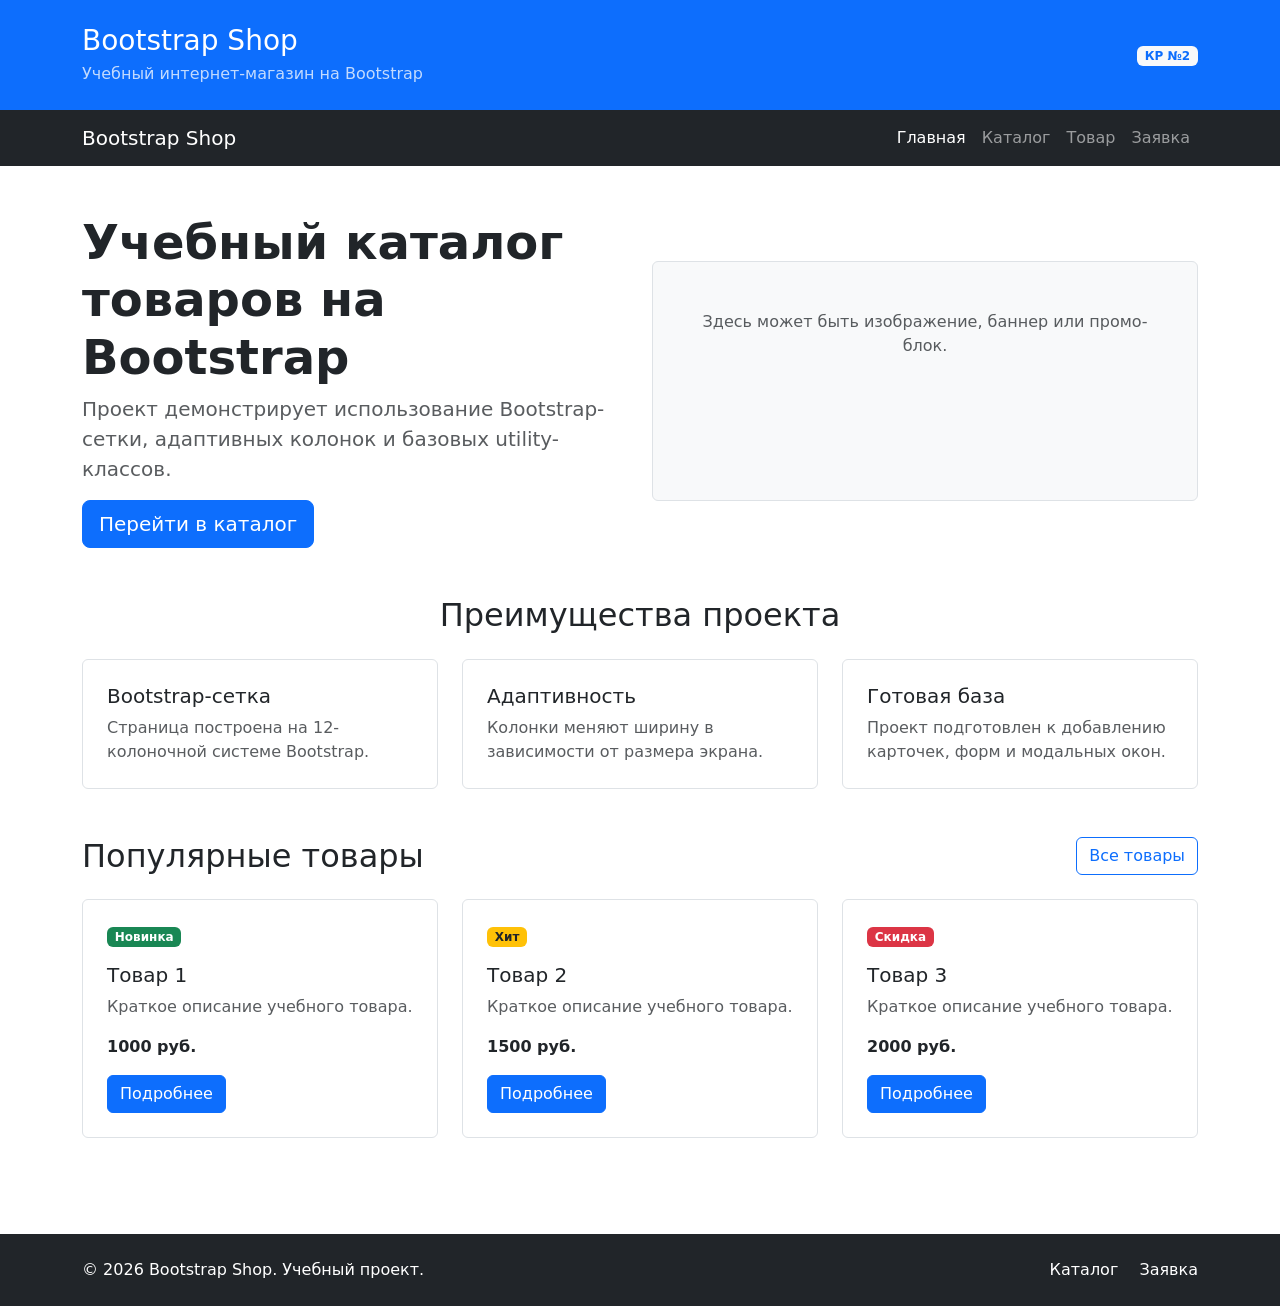
==== index.html @ 14c1a448 "feat: create Bootstrap grid homepage" ====
<!DOCTYPE html>
<html lang="ru">
<head>
  <meta charset="UTF-8">
  <meta name="viewport" content="width=device-width, initial-scale=1.0">
  <title>Главная – Bootstrap Shop</title>
  <link
    href="https://cdn.jsdelivr.net/npm/bootstrap@5.3.3/dist/css/bootstrap.min.css"
    rel="stylesheet"
  >
  <link rel="stylesheet" href="css/custom.css">
</head>
<body>
    <header class="bg-primary text-white py-4">
        <div class="container">
          <div class="row align-items-center">
            <div class="col-12 col-md-8">
              <h1 class="h3 mb-1">Bootstrap Shop</h1>
              <p class="mb-0 opacity-75">
                Учебный интернет-магазин на Bootstrap
              </p>
            </div>
            <div class="col-12 col-md-4 text-md-end mt-3 mt-md-0">
              <span class="badge bg-light text-primary">КР №2</span>
            </div>
          </div>
        </div>
    </header>

    <nav class="navbar navbar-expand-lg navbar-dark bg-dark">
        <div class="container">
          <a class="navbar-brand" href="index.html">Bootstrap Shop</a>
      
          <button
            class="navbar-toggler"
            type="button"
            data-bs-toggle="collapse"
            data-bs-target="#mainNavbar"
            aria-controls="mainNavbar"
            aria-expanded="false"
            aria-label="Переключить навигацию"
          >
            <span class="navbar-toggler-icon"></span>
          </button>
      
          <div class="collapse navbar-collapse" id="mainNavbar">
            <ul class="navbar-nav ms-auto">
              <li class="nav-item">
                <a class="nav-link active" aria-current="page" href="index.html">Главная</a>
              </li>
              <li class="nav-item">
                <a class="nav-link" href="catalog.html">Каталог</a>
              </li>
              <li class="nav-item">
                <a class="nav-link" href="product.html">Товар</a>
              </li>
              <li class="nav-item">
                <a class="nav-link" href="order.html">Заявка</a>
              </li>
            </ul>
          </div>
        </div>
      </nav>

      <main>
        <section class="container my-5">
          <div class="row align-items-center g-4">
            <div class="col-12 col-lg-6">
              <h2 class="display-5 fw-bold">
                Учебный каталог товаров на Bootstrap
              </h2>
              <p class="lead text-muted">
                Проект демонстрирует использование Bootstrap-сетки, адаптивных колонок
                и базовых utility-классов.
              </p>
              <a class="btn btn-primary btn-lg" href="catalog.html">
                Перейти в каталог
              </a>
            </div>
            <div class="col-12 col-lg-6">
              <div class="placeholder-box p-5 bg-light border rounded text-center">
                <p class="mb-0 text-muted">
                  Здесь может быть изображение, баннер или промо-блок.
                </p>
              </div>
            </div>
          </div>
        </section>

        <section class="container my-5">
            <h2 class="text-center mb-4">Преимущества проекта</h2>
            <div class="row g-4">
              <div class="col-12 col-md-4">
                <div class="p-4 border rounded h-100 bg-white">
                  <h3 class="h5">Bootstrap-сетка</h3>
                  <p class="mb-0 text-muted">
                    Страница построена на 12-колоночной системе Bootstrap.
                  </p>
                </div>
              </div>
          
              <div class="col-12 col-md-4">
                <div class="p-4 border rounded h-100 bg-white">
                  <h3 class="h5">Адаптивность</h3>
                  <p class="mb-0 text-muted">
                    Колонки меняют ширину в зависимости от размера экрана.
                  </p>
                </div>
              </div>
          
              <div class="col-12 col-md-4">
                <div class="p-4 border rounded h-100 bg-white">
                  <h3 class="h5">Готовая база</h3>
                  <p class="mb-0 text-muted">
                    Проект подготовлен к добавлению карточек, форм и модальных окон.
                  </p>
                </div>
              </div>
            </div>
          </section>

          <section class="container my-5">
            <div class="d-flex justify-content-between align-items-center mb-4">
              <h2 class="mb-0">Популярные товары</h2>
              <a class="btn btn-outline-primary" href="catalog.html">Все товары</a>
            </div>
          
            <div class="row g-4">
              <div class="col-12 col-md-6 col-lg-4">
                <div class="border rounded h-100 p-4">
                  <span class="badge bg-success mb-3">Новинка</span>
                  <h3 class="h5">Товар 1</h3>
                  <p class="text-muted">Краткое описание учебного товара.</p>
                  <p class="fw-bold mb-3">1000 руб.</p>
                  <a class="btn btn-primary" href="product.html">Подробнее</a>
                </div>
              </div>
          
              <div class="col-12 col-md-6 col-lg-4">
                <div class="border rounded h-100 p-4">
                  <span class="badge bg-warning text-dark mb-3">Хит</span>
                  <h3 class="h5">Товар 2</h3>
                  <p class="text-muted">Краткое описание учебного товара.</p>
                  <p class="fw-bold mb-3">1500 руб.</p>
                  <a class="btn btn-primary" href="product.html">Подробнее</a>
                </div>
              </div>
          
              <div class="col-12 col-md-6 col-lg-4">
                <div class="border rounded h-100 p-4">
                  <span class="badge bg-danger mb-3">Скидка</span>
                  <h3 class="h5">Товар 3</h3>
                  <p class="text-muted">Краткое описание учебного товара.</p>
                  <p class="fw-bold mb-3">2000 руб.</p>
                  <a class="btn btn-primary" href="product.html">Подробнее</a>
                </div>
              </div>
            </div>
          </section>
      </main>

      <footer class="bg-dark text-white py-4 mt-5">
        <div class="container">
          <div class="row align-items-center g-3">
            <div class="col-12 col-md-6">
              <p class="mb-0">&copy; 2026 Bootstrap Shop. Учебный проект.</p>
            </div>
            <div class="col-12 col-md-6 text-md-end">
              <a class="text-white text-decoration-none me-3" href="catalog.html">Каталог</a>
              <a class="text-white text-decoration-none" href="order.html">Заявка</a>
            </div>
          </div>
        </div>
      </footer>



  <script
    src="https://cdn.jsdelivr.net/npm/bootstrap@5.3.3/dist/js/bootstrap.bundle.min.js"
  ></script>
  
</body>
</html>
---- css/custom.css ----
body {
    min-height: 100vh;
    display: flex;
    flex-direction: column;
  }
  
  main {
    flex: 1;
  }
  
  .placeholder-box {
    min-height: 240px;
  }
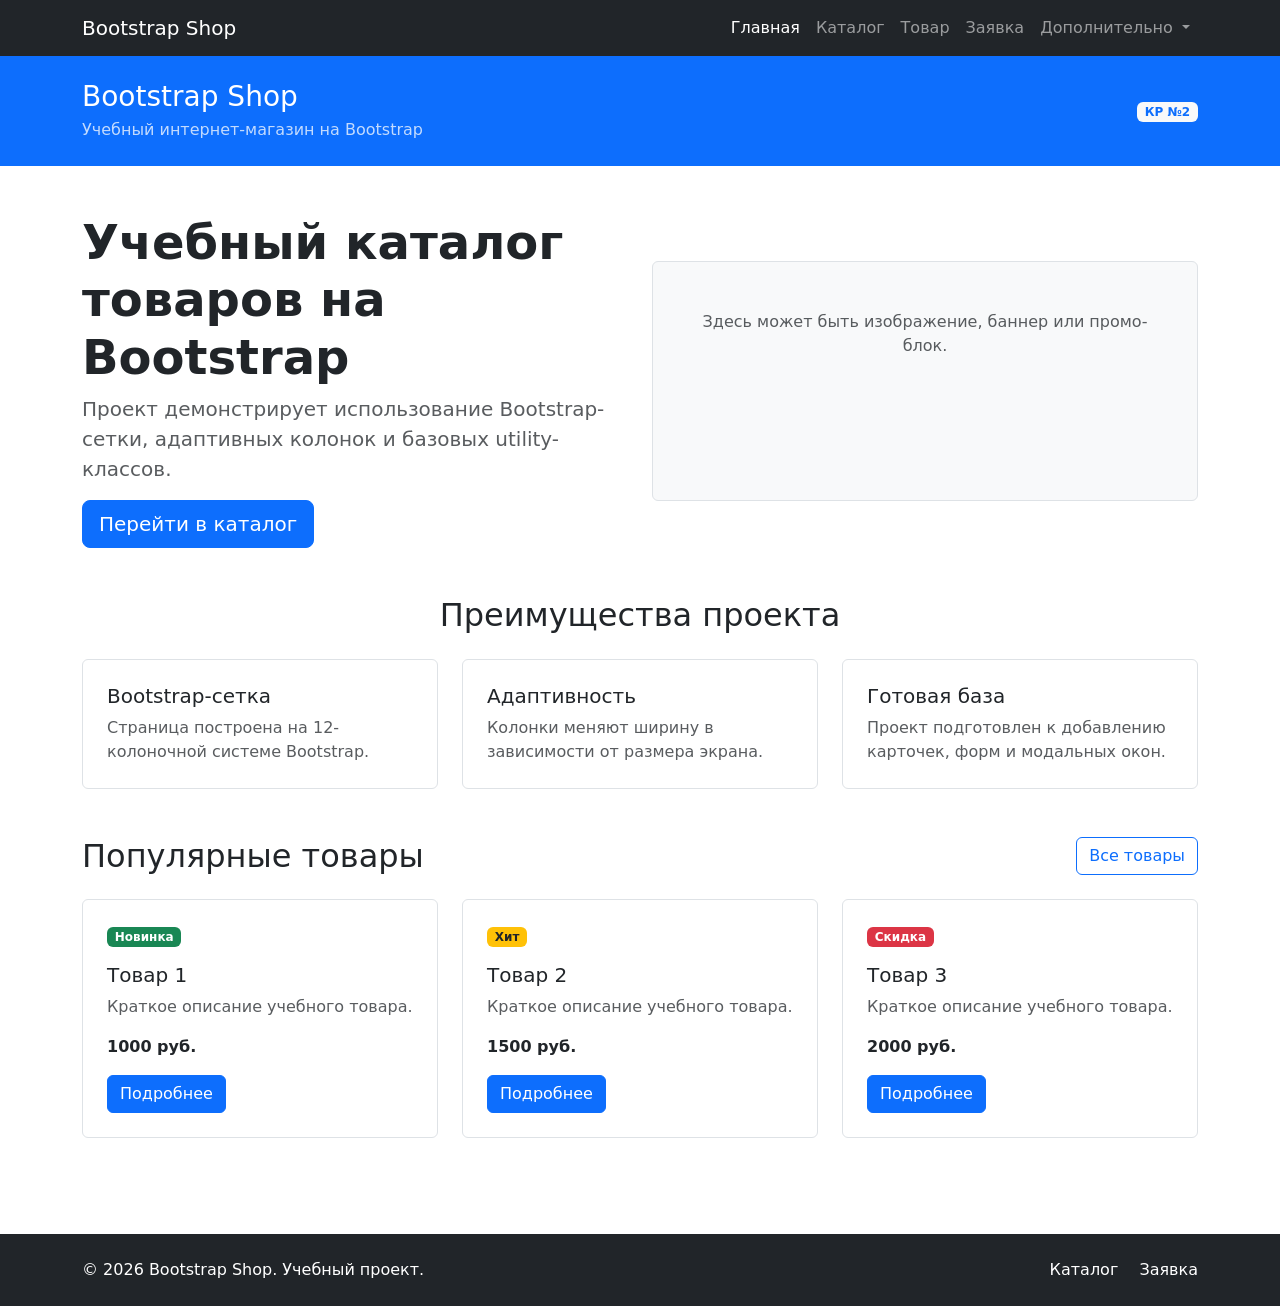
==== commit 09f468f9: "feat: add Bootstrap components pages" ====
--- a/index.html
+++ b/index.html
@@ -11,22 +11,6 @@
   <link rel="stylesheet" href="css/custom.css">
 </head>
 <body>
-    <header class="bg-primary text-white py-4">
-        <div class="container">
-          <div class="row align-items-center">
-            <div class="col-12 col-md-8">
-              <h1 class="h3 mb-1">Bootstrap Shop</h1>
-              <p class="mb-0 opacity-75">
-                Учебный интернет-магазин на Bootstrap
-              </p>
-            </div>
-            <div class="col-12 col-md-4 text-md-end mt-3 mt-md-0">
-              <span class="badge bg-light text-primary">КР №2</span>
-            </div>
-          </div>
-        </div>
-    </header>
-
     <nav class="navbar navbar-expand-lg navbar-dark bg-dark">
         <div class="container">
           <a class="navbar-brand" href="index.html">Bootstrap Shop</a>
@@ -46,7 +30,7 @@
           <div class="collapse navbar-collapse" id="mainNavbar">
             <ul class="navbar-nav ms-auto">
               <li class="nav-item">
-                <a class="nav-link active" aria-current="page" href="index.html">Главная</a>
+                <a class="nav-link active" href="index.html">Главная</a>
               </li>
               <li class="nav-item">
                 <a class="nav-link" href="catalog.html">Каталог</a>
@@ -57,10 +41,42 @@
               <li class="nav-item">
                 <a class="nav-link" href="order.html">Заявка</a>
               </li>
+              <li class="nav-item dropdown">
+                <a
+                  class="nav-link dropdown-toggle"
+                  href="#"
+                  role="button"
+                  data-bs-toggle="dropdown"
+                  aria-expanded="false"
+                >
+                  Дополнительно
+                </a>
+                <ul class="dropdown-menu">
+                  <li><a class="dropdown-item" href="catalog.html">Все товары</a></li>
+                  <li><a class="dropdown-item" href="order.html">Оформить заявку</a></li>
+                  <li><a class="dropdown-item" href="index.html#popular">Популярное</a></li>
+                </ul>
+              </li>
             </ul>
           </div>
         </div>
-      </nav>
+    </nav>
+
+    <header class="bg-primary text-white py-4">
+        <div class="container">
+          <div class="row align-items-center">
+            <div class="col-12 col-md-8">
+              <h1 class="h3 mb-1">Bootstrap Shop</h1>
+              <p class="mb-0 opacity-75">
+                Учебный интернет-магазин на Bootstrap
+              </p>
+            </div>
+            <div class="col-12 col-md-4 text-md-end mt-3 mt-md-0">
+              <span class="badge bg-light text-primary">КР №2</span>
+            </div>
+          </div>
+        </div>
+    </header>
 
       <main>
         <section class="container my-5">
--- a/css/custom.css
+++ b/css/custom.css
@@ -10,4 +10,13 @@
   
   .placeholder-box {
     min-height: 240px;
+  }
+
+  .placeholder-image {
+    min-height: 320px;
+  }
+  
+  .card-img-top {
+    height: 180px;
+    object-fit: cover;
   }
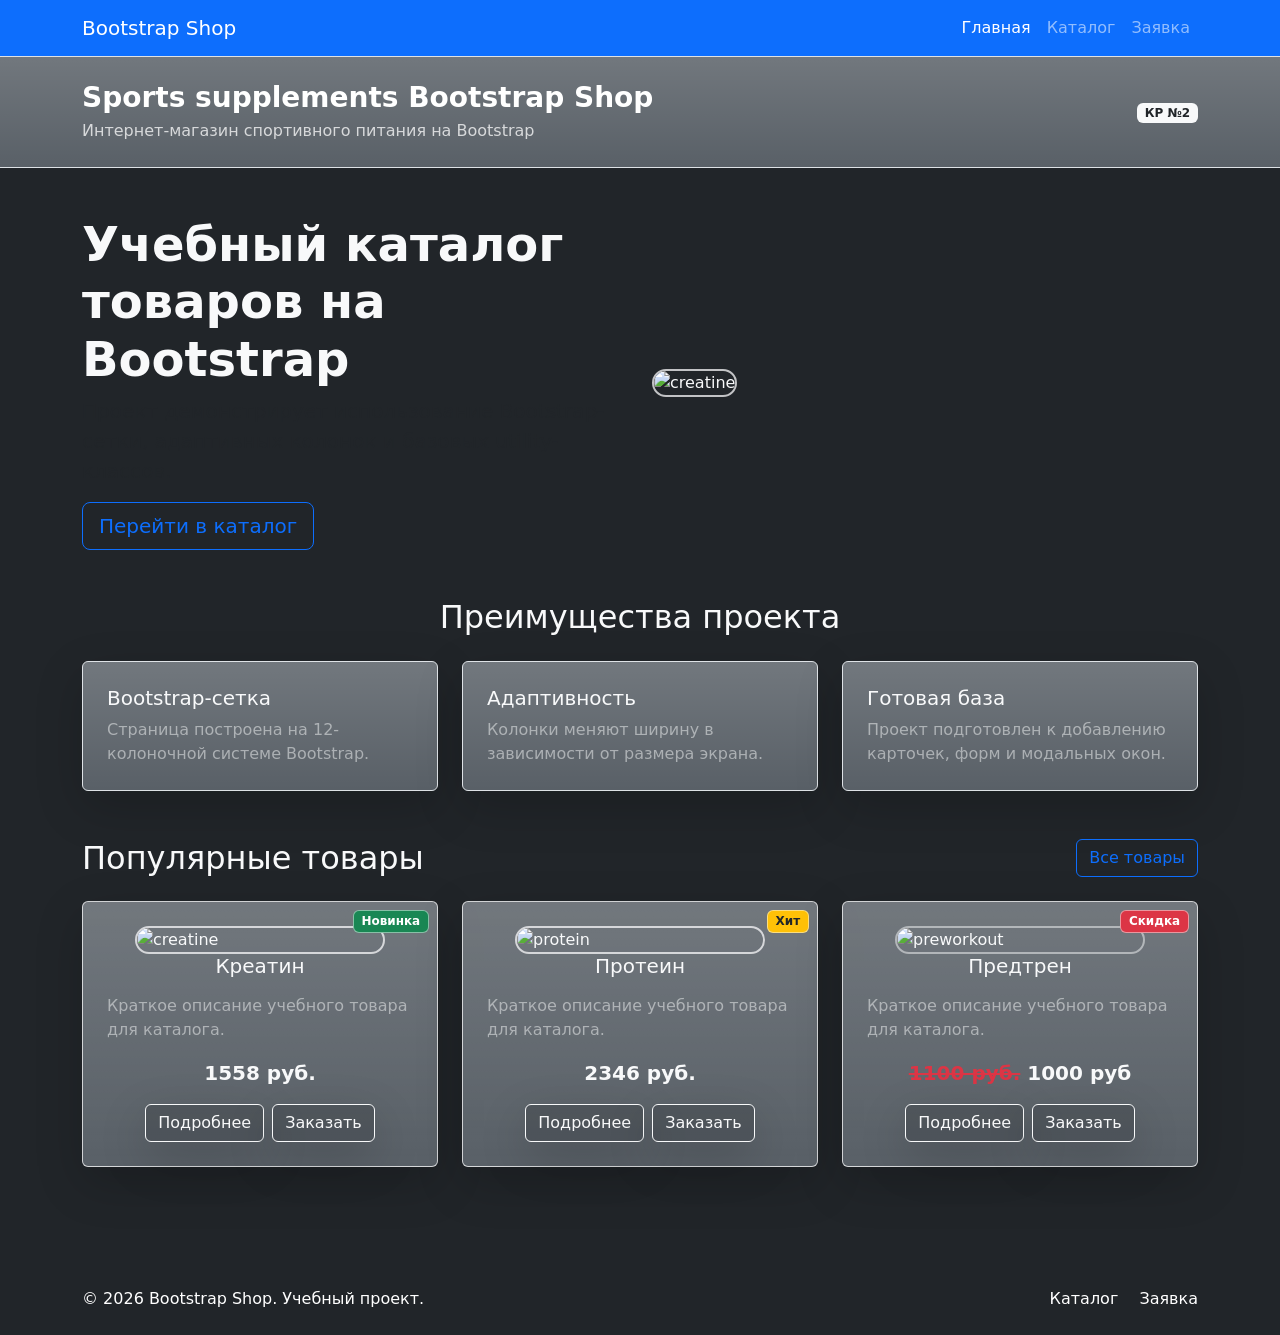
==== commit 69c8fc79: "fix: prepare Bootstrap project for submission" ====
--- a/index.html
+++ b/index.html
@@ -8,10 +8,11 @@
     href="https://cdn.jsdelivr.net/npm/bootstrap@5.3.3/dist/css/bootstrap.min.css"
     rel="stylesheet"
   >
+  <link rel="stylesheet" href="vendor/bootstrap/css/bootstrap.min.css">
   <link rel="stylesheet" href="css/custom.css">
 </head>
-<body>
-    <nav class="navbar navbar-expand-lg navbar-dark bg-dark">
+<body class="bg-dark">
+    <nav class="navbar navbar-expand-lg navbar-dark bg-primary">
         <div class="container">
           <a class="navbar-brand" href="index.html">Bootstrap Shop</a>
       
@@ -36,164 +37,198 @@
                 <a class="nav-link" href="catalog.html">Каталог</a>
               </li>
               <li class="nav-item">
-                <a class="nav-link" href="product.html">Товар</a>
-              </li>
-              <li class="nav-item">
                 <a class="nav-link" href="order.html">Заявка</a>
               </li>
-              <li class="nav-item dropdown">
-                <a
-                  class="nav-link dropdown-toggle"
-                  href="#"
-                  role="button"
-                  data-bs-toggle="dropdown"
-                  aria-expanded="false"
-                >
-                  Дополнительно
-                </a>
-                <ul class="dropdown-menu">
-                  <li><a class="dropdown-item" href="catalog.html">Все товары</a></li>
-                  <li><a class="dropdown-item" href="order.html">Оформить заявку</a></li>
-                  <li><a class="dropdown-item" href="index.html#popular">Популярное</a></li>
-                </ul>
-              </li>
             </ul>
           </div>
         </div>
     </nav>
 
-    <header class="bg-primary text-white py-4">
+    <header class="bg-secondary bg-gradient bg-opacity-75 border-top border-bottom text-white py-4">
         <div class="container">
           <div class="row align-items-center">
             <div class="col-12 col-md-8">
-              <h1 class="h3 mb-1">Bootstrap Shop</h1>
-              <p class="mb-0 opacity-75">
-                Учебный интернет-магазин на Bootstrap
+              <h1 class="h3 mb-1 fw-bold">Sports supplements Bootstrap Shop</h1>
+              <p class="mb-0 opacity-75 fw-light">
+                Интернет-магазин спортивного питания на Bootstrap
               </p>
             </div>
             <div class="col-12 col-md-4 text-md-end mt-3 mt-md-0">
-              <span class="badge bg-light text-primary">КР №2</span>
+              <span class="badge bg-light text-dark">КР №2</span>
             </div>
           </div>
         </div>
     </header>
 
-      <main>
+    <main class="bg-dark text-light">
+      <section class="container my-5">
+        <div class="row align-items-center g-4">
+          <div class="col-12 col-lg-6">
+            <h2 class="display-5 fw-bold">
+              Учебный каталог товаров на Bootstrap
+            </h2>
+            <p class="lead text-muted">
+              Проект демонстрирует использование Bootstrap-сетки, адаптивных колонок
+              и базовых utility-классов.
+            </p>
+            <a class="btn btn-primary btn-lg bg-dark text-primary" href="catalog.html">
+              Перейти в каталог
+            </a>
+          </div>
+          <div class="col-12 col-lg-6">
+            <img src="https://encrypted-tbn0.gstatic.com/images?q=tbn:ANd9GcTVjivyDtMMK1PiSrPCGEmZMm0S53EiQFS5tnsyKba7Zw&s=10" class="rounded rounded-4 border border-2 border-light border-opacity-75" width="550" alt="creatine">
+          </div>
+        </div>
+      </section>
+
+      <section class="container my-5">
+          <h2 class="text-center mb-4">Преимущества проекта</h2>
+          <div class="row g-4">
+            <div class="col-12 col-md-4">
+              <div class="p-4 border rounded h-100 bg-secondary bg-gradient bg-opacity-75 shadow-lg">
+                <h3 class="h5">Bootstrap-сетка</h3>
+                <p class="mb-0 text-light text-opacity-50">
+                  Страница построена на 12-колоночной системе Bootstrap.
+                </p>
+              </div>
+            </div>
+        
+            <div class="col-12 col-md-4">
+              <div class="p-4 border rounded h-100 bg-secondary bg-gradient bg-opacity-75 shadow-lg">
+                <h3 class="h5">Адаптивность</h3>
+                <p class="mb-0 text-light text-opacity-50">
+                  Колонки меняют ширину в зависимости от размера экрана.
+                </p>
+              </div>
+            </div>
+        
+            <div class="col-12 col-md-4">
+              <div class="p-4 border rounded h-100 bg-secondary bg-gradient bg-opacity-75 shadow-lg">
+                <h3 class="h5">Готовая база</h3>
+                <p class="mb-0 text-light text-opacity-50">
+                  Проект подготовлен к добавлению карточек, форм и модальных окон.
+                </p>
+              </div>
+            </div>
+          </div>
+        </section>
+
         <section class="container my-5">
-          <div class="row align-items-center g-4">
-            <div class="col-12 col-lg-6">
-              <h2 class="display-5 fw-bold">
-                Учебный каталог товаров на Bootstrap
-              </h2>
-              <p class="lead text-muted">
-                Проект демонстрирует использование Bootstrap-сетки, адаптивных колонок
-                и базовых utility-классов.
-              </p>
-              <a class="btn btn-primary btn-lg" href="catalog.html">
-                Перейти в каталог
-              </a>
-            </div>
-            <div class="col-12 col-lg-6">
-              <div class="placeholder-box p-5 bg-light border rounded text-center">
-                <p class="mb-0 text-muted">
-                  Здесь может быть изображение, баннер или промо-блок.
-                </p>
+          <div class="d-flex justify-content-between align-items-center mb-4">
+            <h2 class="mb-0">Популярные товары</h2>
+            <a class="btn btn-outline-primary" href="catalog.html">Все товары</a>
+          </div>
+        
+          <div class="row g-4">
+            <div class="col-12 col-md-6 col-lg-4">
+              <div class="d-flex flex-column align-items-center position-relative rounded h-100 p-4 border border-light border-opacity-75 bg-secondary bg-gradient bg-opacity-75 shadow-lg">
+                <span class="position-absolute top-0 end-0 m-2 badge bg-success border border-light border-opacity-50">Новинка</span>
+                <div class="d-flex flex-column align-items-center mb-3">
+                  <img src="https://encrypted-tbn0.gstatic.com/images?q=tbn:ANd9GcRM-W6kcu0aqYZyY11Mu9GOtZGE2VfBy01KSh2xIxj0XA&s=10" class="rounded rounded-4 border border-2 border-light border-opacity-75" width="250" alt="creatine">
+                  <h2 class="h5 text-light mb-0">Креатин</h2>
+                </div>
+                <p class="text-light text-opacity-50">
+                  Краткое описание учебного товара для каталога.
+                </p>
+                <p class="fw-bold fs-5 mb-3">1558 руб.</p>
+                <div class="d-flex gap-2">
+                  <a
+                    class="btn btn-primary btn-outline-primary border border-light bg-dark bg-opacity-25 text-light shadow-lg"
+                    href="product1.html"
+                  >
+                    Подробнее
+                  </a>
+                  <button
+                    class="btn btn-primary btn-outline-primary border border-light bg-dark bg-opacity-25 text-light shadow-lg"
+                    type="button"
+                    data-bs-toggle="modal"
+                    data-bs-target="#orderModal"
+                  >
+                    Заказать
+                  </button>
+                </div>
+              </div>
+            </div>
+    
+            <div class="col-12 col-md-6 col-lg-4">
+              <div class="d-flex flex-column align-items-center position-relative rounded h-100 p-4 border border-light border-opacity-75 bg-secondary bg-gradient bg-opacity-75 shadow-lg">
+                <span class="position-absolute top-0 end-0 m-2 badge text-dark bg-warning border border-light border-opacity-50">Хит</span>
+                <div class="d-flex flex-column align-items-center mb-3">
+                  <img src="https://encrypted-tbn0.gstatic.com/images?q=tbn:ANd9GcS0bT25X4BJMLiVtNCGqYb_oGvZ_YST0DWnXMYm0jM8Ig&s=10" class="rounded rounded-4 border border-2 border-light border-opacity-75" width="250" alt="protein">
+                  <h2 class="h5 text-light mb-0">Протеин</h2>
+                </div>
+                <p class="text-light text-opacity-50">
+                  Краткое описание учебного товара для каталога.
+                </p>
+                <p class="fw-bold fs-5 mb-3">2346 руб.</p>
+                <div class="d-flex gap-2">
+                  <a
+                    class="btn btn-primary btn-outline-primary border border-light bg-dark bg-opacity-25 text-light shadow-lg"
+                    href="product2.html"
+                  >
+                    Подробнее
+                  </a>
+                  <button
+                    class="btn btn-primary btn-outline-primary border border-light bg-dark bg-opacity-25 text-light shadow-lg"
+                    type="button"
+                    data-bs-toggle="modal"
+                    data-bs-target="#orderModal"
+                  >
+                    Заказать
+                  </button>
+                </div>
+              </div>
+            </div>
+    
+            <div class="col-12 col-md-6 col-lg-4">
+              <div class="d-flex flex-column align-items-center position-relative rounded h-100 p-4 border border-light border-opacity-75 bg-secondary bg-gradient bg-opacity-75 shadow-lg">
+                <span class="position-absolute top-0 end-0 m-2 badge bg-danger border border-light border-opacity-50">Скидка</span>
+                <div class="d-flex flex-column align-items-center mb-3">
+                  <img src="https://encrypted-tbn0.gstatic.com/images?q=tbn:ANd9GcTzM-zMiE2g56mRxTO870kq3n7PWcr8ioud39x-RsCA_Q&s=10" class="rounded rounded-4 border border-2 border-light border-opacity-50" width="250" alt="preworkout">
+                  <h2 class="h5 text-light mb-0">Предтрен</h2>
+                </div>
+                <p class="text-light text-opacity-50">
+                  Краткое описание учебного товара для каталога.
+                </p>
+                <p class="fw-bold fs-5 mb-3"><s class="text-danger">1100 руб.</s> 1000 руб</p>
+                <div class="d-flex gap-2">
+                  <a
+                    class="btn btn-primary btn-outline-primary border border-light bg-dark bg-opacity-25 text-light shadow-lg"
+                    href="product3.html"
+                  >
+                    Подробнее
+                  </a>
+                  <button
+                    class="btn btn-primary btn-outline-primary border border-light bg-dark bg-opacity-25 text-light shadow-lg"
+                    type="button"
+                    data-bs-toggle="modal"
+                    data-bs-target="#orderModal"
+                  >
+                    Заказать
+                  </button>
+                </div>
               </div>
             </div>
           </div>
         </section>
-
-        <section class="container my-5">
-            <h2 class="text-center mb-4">Преимущества проекта</h2>
-            <div class="row g-4">
-              <div class="col-12 col-md-4">
-                <div class="p-4 border rounded h-100 bg-white">
-                  <h3 class="h5">Bootstrap-сетка</h3>
-                  <p class="mb-0 text-muted">
-                    Страница построена на 12-колоночной системе Bootstrap.
-                  </p>
-                </div>
-              </div>
-          
-              <div class="col-12 col-md-4">
-                <div class="p-4 border rounded h-100 bg-white">
-                  <h3 class="h5">Адаптивность</h3>
-                  <p class="mb-0 text-muted">
-                    Колонки меняют ширину в зависимости от размера экрана.
-                  </p>
-                </div>
-              </div>
-          
-              <div class="col-12 col-md-4">
-                <div class="p-4 border rounded h-100 bg-white">
-                  <h3 class="h5">Готовая база</h3>
-                  <p class="mb-0 text-muted">
-                    Проект подготовлен к добавлению карточек, форм и модальных окон.
-                  </p>
-                </div>
-              </div>
-            </div>
-          </section>
-
-          <section class="container my-5">
-            <div class="d-flex justify-content-between align-items-center mb-4">
-              <h2 class="mb-0">Популярные товары</h2>
-              <a class="btn btn-outline-primary" href="catalog.html">Все товары</a>
-            </div>
-          
-            <div class="row g-4">
-              <div class="col-12 col-md-6 col-lg-4">
-                <div class="border rounded h-100 p-4">
-                  <span class="badge bg-success mb-3">Новинка</span>
-                  <h3 class="h5">Товар 1</h3>
-                  <p class="text-muted">Краткое описание учебного товара.</p>
-                  <p class="fw-bold mb-3">1000 руб.</p>
-                  <a class="btn btn-primary" href="product.html">Подробнее</a>
-                </div>
-              </div>
-          
-              <div class="col-12 col-md-6 col-lg-4">
-                <div class="border rounded h-100 p-4">
-                  <span class="badge bg-warning text-dark mb-3">Хит</span>
-                  <h3 class="h5">Товар 2</h3>
-                  <p class="text-muted">Краткое описание учебного товара.</p>
-                  <p class="fw-bold mb-3">1500 руб.</p>
-                  <a class="btn btn-primary" href="product.html">Подробнее</a>
-                </div>
-              </div>
-          
-              <div class="col-12 col-md-6 col-lg-4">
-                <div class="border rounded h-100 p-4">
-                  <span class="badge bg-danger mb-3">Скидка</span>
-                  <h3 class="h5">Товар 3</h3>
-                  <p class="text-muted">Краткое описание учебного товара.</p>
-                  <p class="fw-bold mb-3">2000 руб.</p>
-                  <a class="btn btn-primary" href="product.html">Подробнее</a>
-                </div>
-              </div>
-            </div>
-          </section>
-      </main>
-
-      <footer class="bg-dark text-white py-4 mt-5">
-        <div class="container">
-          <div class="row align-items-center g-3">
-            <div class="col-12 col-md-6">
-              <p class="mb-0">&copy; 2026 Bootstrap Shop. Учебный проект.</p>
-            </div>
-            <div class="col-12 col-md-6 text-md-end">
-              <a class="text-white text-decoration-none me-3" href="catalog.html">Каталог</a>
-              <a class="text-white text-decoration-none" href="order.html">Заявка</a>
-            </div>
-          </div>
-        </div>
-      </footer>
-
-
-
-  <script
-    src="https://cdn.jsdelivr.net/npm/bootstrap@5.3.3/dist/js/bootstrap.bundle.min.js"
-  ></script>
-  
+    </main>
+
+    <footer class="bg-dark text-white py-4 mt-5">
+      <div class="container">
+        <div class="row align-items-center g-3">
+          <div class="col-12 col-md-6">
+            <p class="mb-0">&copy; 2026 Bootstrap Shop. Учебный проект.</p>
+          </div>
+          <div class="col-12 col-md-6 text-md-end">
+            <a class="text-white text-decoration-none me-3" href="catalog.html">Каталог</a>
+            <a class="text-white text-decoration-none" href="order.html">Заявка</a>
+          </div>
+        </div>
+      </div>
+    </footer>
+
+
+
+    <script src="vendor/bootstrap/js/bootstrap.bundle.min.js"></script>
 </body>
 </html>
--- a/css/custom.css
+++ b/css/custom.css
@@ -19,4 +19,12 @@
   .card-img-top {
     height: 180px;
     object-fit: cover;
+  }
+
+  .breadcrumb {
+    --bs-breadcrumb-divider-color: #fff;
+  }
+
+  .bg-opacity-90 {
+    --bs-bg-opacity: 0.9;
   }
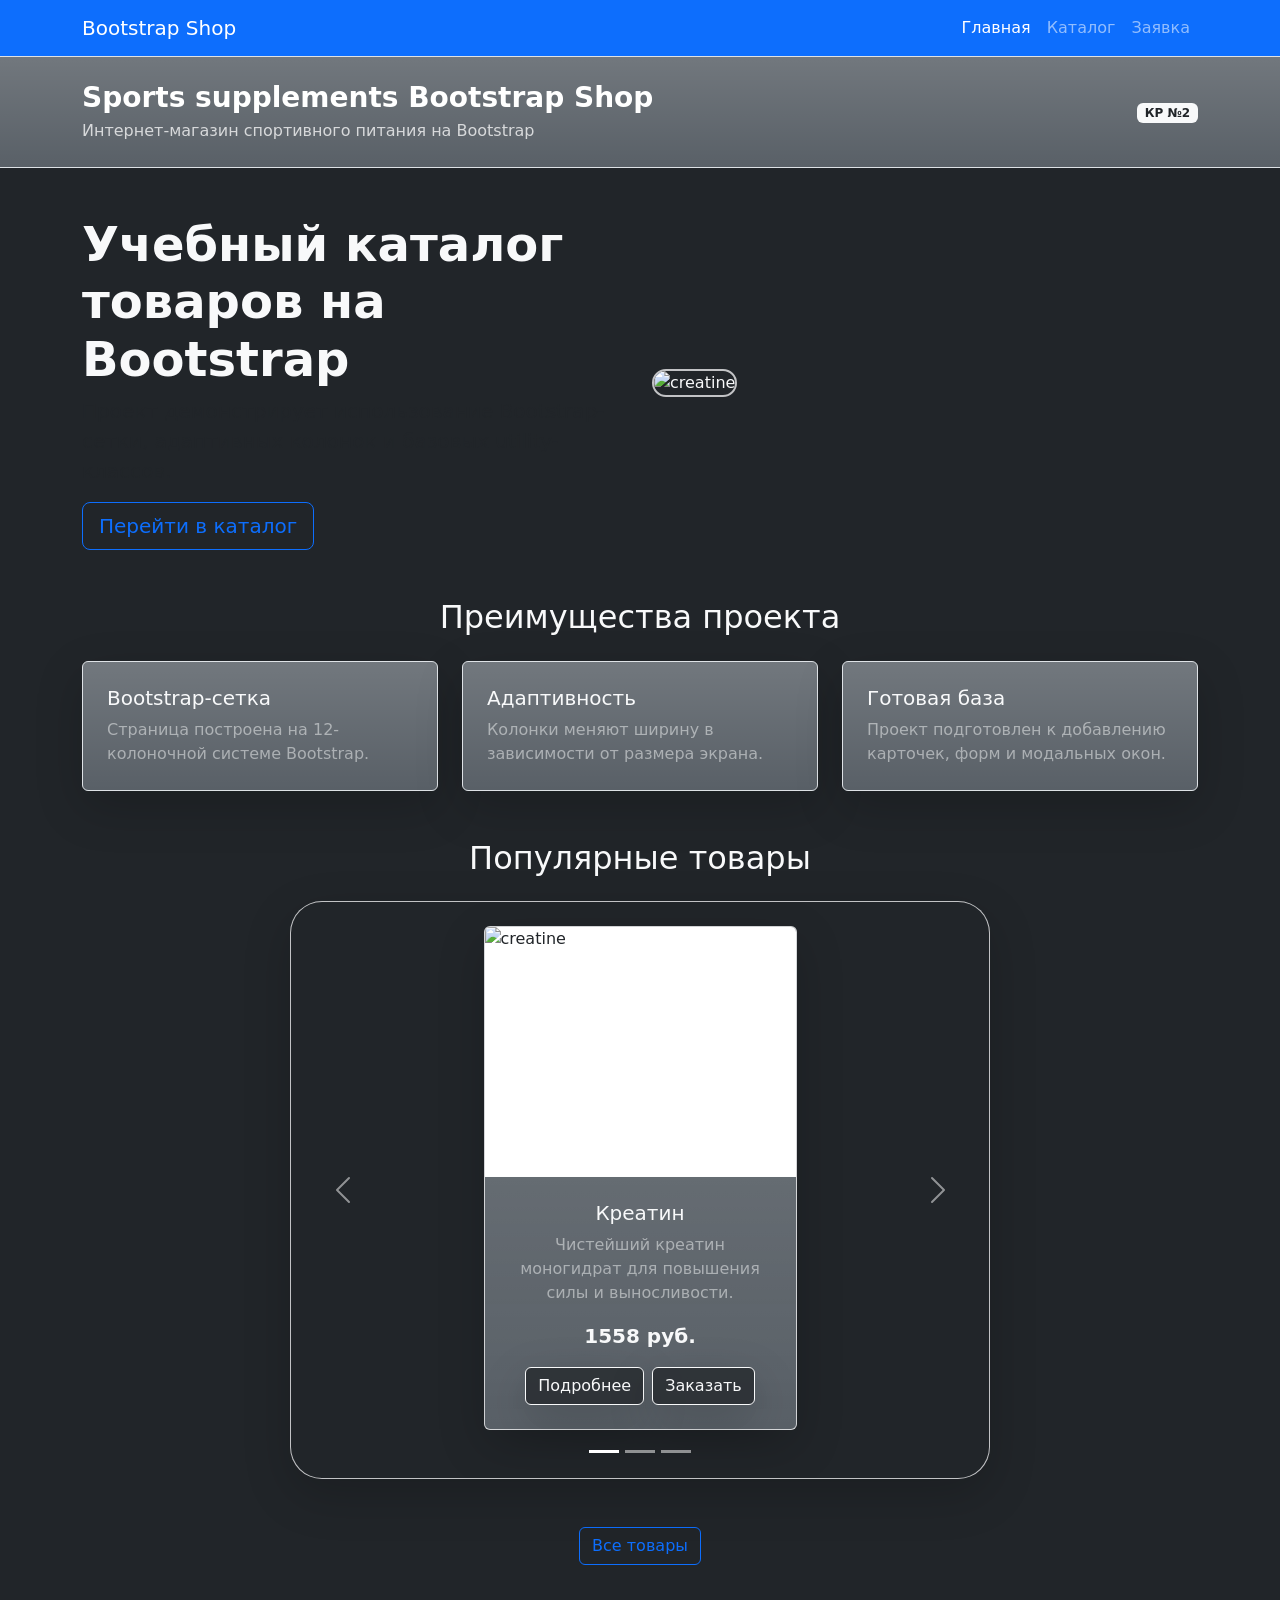
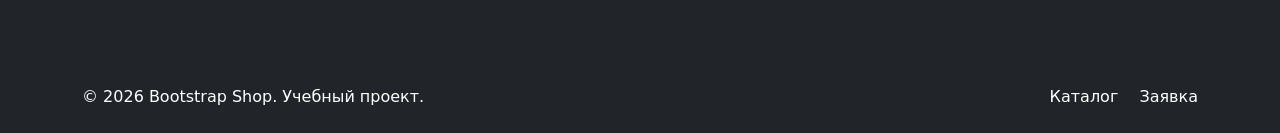
==== commit e223cd56: "upgrading" ====
--- a/index.html
+++ b/index.html
@@ -1,234 +1,254 @@
 <!DOCTYPE html>
 <html lang="ru">
+
 <head>
   <meta charset="UTF-8">
   <meta name="viewport" content="width=device-width, initial-scale=1.0">
   <title>Главная – Bootstrap Shop</title>
-  <link
-    href="https://cdn.jsdelivr.net/npm/bootstrap@5.3.3/dist/css/bootstrap.min.css"
-    rel="stylesheet"
-  >
   <link rel="stylesheet" href="vendor/bootstrap/css/bootstrap.min.css">
   <link rel="stylesheet" href="css/custom.css">
 </head>
+
 <body class="bg-dark">
-    <nav class="navbar navbar-expand-lg navbar-dark bg-primary">
-        <div class="container">
-          <a class="navbar-brand" href="index.html">Bootstrap Shop</a>
-      
-          <button
-            class="navbar-toggler"
-            type="button"
-            data-bs-toggle="collapse"
-            data-bs-target="#mainNavbar"
-            aria-controls="mainNavbar"
-            aria-expanded="false"
-            aria-label="Переключить навигацию"
-          >
-            <span class="navbar-toggler-icon"></span>
-          </button>
-      
-          <div class="collapse navbar-collapse" id="mainNavbar">
-            <ul class="navbar-nav ms-auto">
-              <li class="nav-item">
-                <a class="nav-link active" href="index.html">Главная</a>
-              </li>
-              <li class="nav-item">
-                <a class="nav-link" href="catalog.html">Каталог</a>
-              </li>
-              <li class="nav-item">
-                <a class="nav-link" href="order.html">Заявка</a>
-              </li>
-            </ul>
-          </div>
-        </div>
-    </nav>
-
-    <header class="bg-secondary bg-gradient bg-opacity-75 border-top border-bottom text-white py-4">
-        <div class="container">
-          <div class="row align-items-center">
-            <div class="col-12 col-md-8">
-              <h1 class="h3 mb-1 fw-bold">Sports supplements Bootstrap Shop</h1>
-              <p class="mb-0 opacity-75 fw-light">
-                Интернет-магазин спортивного питания на Bootstrap
-              </p>
-            </div>
-            <div class="col-12 col-md-4 text-md-end mt-3 mt-md-0">
-              <span class="badge bg-light text-dark">КР №2</span>
-            </div>
-          </div>
-        </div>
-    </header>
-
-    <main class="bg-dark text-light">
-      <section class="container my-5">
-        <div class="row align-items-center g-4">
-          <div class="col-12 col-lg-6">
-            <h2 class="display-5 fw-bold">
-              Учебный каталог товаров на Bootstrap
-            </h2>
-            <p class="lead text-muted">
-              Проект демонстрирует использование Bootstrap-сетки, адаптивных колонок
-              и базовых utility-классов.
+  <nav class="navbar navbar-expand-lg navbar-dark bg-primary">
+    <div class="container">
+      <a class="navbar-brand" href="index.html">Bootstrap Shop</a>
+
+      <button class="navbar-toggler" type="button" data-bs-toggle="collapse" data-bs-target="#mainNavbar"
+        aria-controls="mainNavbar" aria-expanded="false" aria-label="Переключить навигацию">
+        <span class="navbar-toggler-icon"></span>
+      </button>
+
+      <div class="collapse navbar-collapse" id="mainNavbar">
+        <ul class="navbar-nav ms-auto">
+          <li class="nav-item">
+            <a class="nav-link active" href="index.html">Главная</a>
+          </li>
+          <li class="nav-item">
+            <a class="nav-link" href="catalog.html">Каталог</a>
+          </li>
+          <li class="nav-item">
+            <a class="nav-link" href="order.html">Заявка</a>
+          </li>
+        </ul>
+      </div>
+    </div>
+  </nav>
+
+  <header class="bg-secondary bg-gradient bg-opacity-75 border-top border-bottom text-white py-4">
+    <div class="container">
+      <div class="row align-items-center">
+        <div class="col-12 col-md-8">
+          <h1 class="h3 mb-1 fw-bold">Sports supplements Bootstrap Shop</h1>
+          <p class="mb-0 opacity-75 fw-light">
+            Интернет-магазин спортивного питания на Bootstrap
+          </p>
+        </div>
+        <div class="col-12 col-md-4 text-md-end mt-3 mt-md-0">
+          <span class="badge bg-light text-dark">КР №2</span>
+        </div>
+      </div>
+    </div>
+  </header>
+
+  <main class="bg-dark text-light">
+    <section class="container my-5">
+      <div class="row align-items-center g-4">
+        <div class="col-12 col-lg-6">
+          <h2 class="display-5 fw-bold">
+            Учебный каталог товаров на Bootstrap
+          </h2>
+          <p class="lead text-muted">
+            Проект демонстрирует использование Bootstrap-сетки, адаптивных колонок
+            и базовых utility-классов.
+          </p>
+          <a class="btn btn-primary btn-lg bg-dark text-primary" href="catalog.html">
+            Перейти в каталог
+          </a>
+        </div>
+        <div class="col-12 col-lg-6">
+          <img
+            src="https://encrypted-tbn0.gstatic.com/images?q=tbn:ANd9GcTVjivyDtMMK1PiSrPCGEmZMm0S53EiQFS5tnsyKba7Zw&s=10"
+            class="rounded rounded-4 border border-2 border-light border-opacity-75" width="550" alt="creatine">
+        </div>
+      </div>
+    </section>
+
+    <section class="container my-5">
+      <h2 class="text-center mb-4">Преимущества проекта</h2>
+      <div class="row g-4">
+        <div class="col-12 col-md-4">
+          <div class="p-4 border rounded h-100 bg-secondary bg-gradient bg-opacity-75 shadow-lg">
+            <h3 class="h5">Bootstrap-сетка</h3>
+            <p class="mb-0 text-light text-opacity-50">
+              Страница построена на 12-колоночной системе Bootstrap.
             </p>
-            <a class="btn btn-primary btn-lg bg-dark text-primary" href="catalog.html">
-              Перейти в каталог
-            </a>
-          </div>
-          <div class="col-12 col-lg-6">
-            <img src="https://encrypted-tbn0.gstatic.com/images?q=tbn:ANd9GcTVjivyDtMMK1PiSrPCGEmZMm0S53EiQFS5tnsyKba7Zw&s=10" class="rounded rounded-4 border border-2 border-light border-opacity-75" width="550" alt="creatine">
-          </div>
-        </div>
-      </section>
-
-      <section class="container my-5">
-          <h2 class="text-center mb-4">Преимущества проекта</h2>
-          <div class="row g-4">
-            <div class="col-12 col-md-4">
-              <div class="p-4 border rounded h-100 bg-secondary bg-gradient bg-opacity-75 shadow-lg">
-                <h3 class="h5">Bootstrap-сетка</h3>
-                <p class="mb-0 text-light text-opacity-50">
-                  Страница построена на 12-колоночной системе Bootstrap.
-                </p>
+          </div>
+        </div>
+
+        <div class="col-12 col-md-4">
+          <div class="p-4 border rounded h-100 bg-secondary bg-gradient bg-opacity-75 shadow-lg">
+            <h3 class="h5">Адаптивность</h3>
+            <p class="mb-0 text-light text-opacity-50">
+              Колонки меняют ширину в зависимости от размера экрана.
+            </p>
+          </div>
+        </div>
+
+        <div class="col-12 col-md-4">
+          <div class="p-4 border rounded h-100 bg-secondary bg-gradient bg-opacity-75 shadow-lg">
+            <h3 class="h5">Готовая база</h3>
+            <p class="mb-0 text-light text-opacity-50">
+              Проект подготовлен к добавлению карточек, форм и модальных окон.
+            </p>
+          </div>
+        </div>
+      </div>
+    </section>
+
+    <section class="container my-5">
+      <div class="d-flex justify-content-center align-items-center mb-4">
+        <h2 class="mb-0">Популярные товары</h2>
+      </div>
+
+      <div id="carouselProducts" class="carousel slide mb-5" data-bs-ride="carousel"
+        style="max-width: 700px; margin: 0 auto;">
+        <div class="carousel-indicators m-3">
+          <button type="button" data-bs-target="#carouselProducts" data-bs-slide-to="0" class="active"
+            aria-current="true" aria-label="Slide 1"></button>
+          <button type="button" data-bs-target="#carouselProducts" data-bs-slide-to="1" aria-label="Slide 2"></button>
+          <button type="button" data-bs-target="#carouselProducts" data-bs-slide-to="2" aria-label="Slide 3"></button>
+        </div>
+
+        <div class="carousel-inner rounded-5 border border-light border-opacity-75 bg-dark p-4 pb-5 shadow-lg">
+          <div class="carousel-item active" data-bs-interval="3000">
+            <div class="row justify-content-center">
+              <div class="col-12 col-md-8 col-lg-6">
+
+                <section
+                  class="card border border-light border-opacity-75 bg-secondary bg-gradient bg-opacity-75 shadow-lg w-100"
+                  style="max-width: 320px;">
+
+                  <img
+                    src="https://encrypted-tbn0.gstatic.com/images?q=tbn:ANd9GcRM-W6kcu0aqYZyY11Mu9GOtZGE2VfBy01KSh2xIxj0XA&s=10"
+                    class="card-img-top border-bottom border-light border-opacity-25" alt="creatine"
+                    style="height: 250px; object-fit: contain; background-color: #fff;">
+
+                  <div class="card-body text-center p-4">
+                    <h4 class="card-title h5 text-light mb-0">Креатин</h4>
+                    <p class="card-text text-light text-opacity-50 mt-2">Чистейший креатин моногидрат для повышения силы
+                      и выносливости.</p>
+                    <p class="fw-bold fs-5 mb-3 text-light">1558 руб.</p>
+                    <div class="d-flex gap-2 justify-content-center">
+                      <a class="btn btn-primary btn-outline-primary border border-light bg-dark bg-opacity-75 text-light shadow-lg"
+                        href="product1.html">Подробнее</a>
+                      <button
+                        class="btn btn-primary btn-outline-primary border border-light bg-dark bg-opacity-75 text-light shadow-lg"
+                        type="button" data-bs-toggle="modal" data-bs-target="#orderModal">Заказать</button>
+                    </div>
+                  </div>
+                </section>
+
               </div>
             </div>
-        
-            <div class="col-12 col-md-4">
-              <div class="p-4 border rounded h-100 bg-secondary bg-gradient bg-opacity-75 shadow-lg">
-                <h3 class="h5">Адаптивность</h3>
-                <p class="mb-0 text-light text-opacity-50">
-                  Колонки меняют ширину в зависимости от размера экрана.
-                </p>
+          </div>
+
+          <div class="carousel-item" data-bs-interval="3000">
+            <div class="row justify-content-center">
+              <div class="col-12 col-md-8 col-lg-6 d-flex justify-content-center">
+
+                <section
+                  class="card border border-light border-opacity-75 bg-secondary bg-gradient bg-opacity-75 shadow-lg w-100"
+                  style="max-width: 320px;">
+                  <img
+                    src="https://encrypted-tbn0.gstatic.com/images?q=tbn:ANd9GcS0bT25X4BJMLiVtNCGqYb_oGvZ_YST0DWnXMYm0jM8Ig&s=10"
+                    class="card-img-top border-bottom border-light border-opacity-25" alt="protein"
+                    style="height: 250px; object-fit: contain; background-color: #fff;">
+                  <div class="card-body text-center p-4">
+                    <h4 class="card-title h5 text-light mb-0">Протеин</h4>
+                    <p class="card-text text-light text-opacity-50 mt-2">Высококачественный сывороточный протеин для
+                      роста и восстановления мышц.</p>
+                    <p class="fw-bold fs-5 mb-3 text-light">2346 руб.</p>
+                    <div class="d-flex gap-2 justify-content-center">
+                      <a class="btn btn-primary btn-outline-primary border border-light bg-dark bg-opacity-75 text-light shadow-lg"
+                        href="product2.html">Подробнее</a>
+                      <button
+                        class="btn btn-primary btn-outline-primary border border-light bg-dark bg-opacity-75 text-light shadow-lg"
+                        type="button" data-bs-toggle="modal" data-bs-target="#orderModal">Заказать</button>
+                    </div>
+                  </div>
+                </section>
+
               </div>
             </div>
-        
-            <div class="col-12 col-md-4">
-              <div class="p-4 border rounded h-100 bg-secondary bg-gradient bg-opacity-75 shadow-lg">
-                <h3 class="h5">Готовая база</h3>
-                <p class="mb-0 text-light text-opacity-50">
-                  Проект подготовлен к добавлению карточек, форм и модальных окон.
-                </p>
+          </div>
+
+          <div class="carousel-item" data-bs-interval="3000">
+            <div class="row justify-content-center">
+              <div class="col-12 col-md-8 col-lg-6 d-flex justify-content-center">
+
+                <section
+                  class="card border border-light border-opacity-75 bg-secondary bg-gradient bg-opacity-75 shadow-lg w-100"
+                  style="max-width: 320px;">
+                  <img
+                    src="https://encrypted-tbn0.gstatic.com/images?q=tbn:ANd9GcTzM-zMiE2g56mRxTO870kq3n7PWcr8ioud39x-RsCA_Q&s=10"
+                    class="card-img-top border-bottom border-light border-opacity-25" alt="preworkout"
+                    style="height: 250px; object-fit: contain; background-color: #fff;">
+                  <div class="card-body text-center p-4">
+                    <h4 class="card-title h5 text-light mb-0">Предтрен</h4>
+                    <p class="card-text text-light text-opacity-50 mt-2">Мощный энергетический комплекс для максимальной
+                      отдачи на тренировке.</p>
+                    <p class="fw-bold fs-5 mb-3 text-light"><s class="text-danger">1100 руб.</s> 1000 руб</p>
+                    <div class="d-flex gap-2 justify-content-center">
+                      <a class="btn btn-primary btn-outline-primary border border-light bg-dark bg-opacity-75 text-light shadow-lg"
+                        href="product3.html">Подробнее</a>
+                      <button
+                        class="btn btn-primary btn-outline-primary border border-light bg-dark bg-opacity-75 text-light shadow-lg"
+                        type="button" data-bs-toggle="modal" data-bs-target="#orderModal">Заказать</button>
+                    </div>
+                  </div>
+                </section>
+
               </div>
             </div>
           </div>
-        </section>
-
-        <section class="container my-5">
-          <div class="d-flex justify-content-between align-items-center mb-4">
-            <h2 class="mb-0">Популярные товары</h2>
-            <a class="btn btn-outline-primary" href="catalog.html">Все товары</a>
-          </div>
-        
-          <div class="row g-4">
-            <div class="col-12 col-md-6 col-lg-4">
-              <div class="d-flex flex-column align-items-center position-relative rounded h-100 p-4 border border-light border-opacity-75 bg-secondary bg-gradient bg-opacity-75 shadow-lg">
-                <span class="position-absolute top-0 end-0 m-2 badge bg-success border border-light border-opacity-50">Новинка</span>
-                <div class="d-flex flex-column align-items-center mb-3">
-                  <img src="https://encrypted-tbn0.gstatic.com/images?q=tbn:ANd9GcRM-W6kcu0aqYZyY11Mu9GOtZGE2VfBy01KSh2xIxj0XA&s=10" class="rounded rounded-4 border border-2 border-light border-opacity-75" width="250" alt="creatine">
-                  <h2 class="h5 text-light mb-0">Креатин</h2>
-                </div>
-                <p class="text-light text-opacity-50">
-                  Краткое описание учебного товара для каталога.
-                </p>
-                <p class="fw-bold fs-5 mb-3">1558 руб.</p>
-                <div class="d-flex gap-2">
-                  <a
-                    class="btn btn-primary btn-outline-primary border border-light bg-dark bg-opacity-25 text-light shadow-lg"
-                    href="product1.html"
-                  >
-                    Подробнее
-                  </a>
-                  <button
-                    class="btn btn-primary btn-outline-primary border border-light bg-dark bg-opacity-25 text-light shadow-lg"
-                    type="button"
-                    data-bs-toggle="modal"
-                    data-bs-target="#orderModal"
-                  >
-                    Заказать
-                  </button>
-                </div>
-              </div>
-            </div>
-    
-            <div class="col-12 col-md-6 col-lg-4">
-              <div class="d-flex flex-column align-items-center position-relative rounded h-100 p-4 border border-light border-opacity-75 bg-secondary bg-gradient bg-opacity-75 shadow-lg">
-                <span class="position-absolute top-0 end-0 m-2 badge text-dark bg-warning border border-light border-opacity-50">Хит</span>
-                <div class="d-flex flex-column align-items-center mb-3">
-                  <img src="https://encrypted-tbn0.gstatic.com/images?q=tbn:ANd9GcS0bT25X4BJMLiVtNCGqYb_oGvZ_YST0DWnXMYm0jM8Ig&s=10" class="rounded rounded-4 border border-2 border-light border-opacity-75" width="250" alt="protein">
-                  <h2 class="h5 text-light mb-0">Протеин</h2>
-                </div>
-                <p class="text-light text-opacity-50">
-                  Краткое описание учебного товара для каталога.
-                </p>
-                <p class="fw-bold fs-5 mb-3">2346 руб.</p>
-                <div class="d-flex gap-2">
-                  <a
-                    class="btn btn-primary btn-outline-primary border border-light bg-dark bg-opacity-25 text-light shadow-lg"
-                    href="product2.html"
-                  >
-                    Подробнее
-                  </a>
-                  <button
-                    class="btn btn-primary btn-outline-primary border border-light bg-dark bg-opacity-25 text-light shadow-lg"
-                    type="button"
-                    data-bs-toggle="modal"
-                    data-bs-target="#orderModal"
-                  >
-                    Заказать
-                  </button>
-                </div>
-              </div>
-            </div>
-    
-            <div class="col-12 col-md-6 col-lg-4">
-              <div class="d-flex flex-column align-items-center position-relative rounded h-100 p-4 border border-light border-opacity-75 bg-secondary bg-gradient bg-opacity-75 shadow-lg">
-                <span class="position-absolute top-0 end-0 m-2 badge bg-danger border border-light border-opacity-50">Скидка</span>
-                <div class="d-flex flex-column align-items-center mb-3">
-                  <img src="https://encrypted-tbn0.gstatic.com/images?q=tbn:ANd9GcTzM-zMiE2g56mRxTO870kq3n7PWcr8ioud39x-RsCA_Q&s=10" class="rounded rounded-4 border border-2 border-light border-opacity-50" width="250" alt="preworkout">
-                  <h2 class="h5 text-light mb-0">Предтрен</h2>
-                </div>
-                <p class="text-light text-opacity-50">
-                  Краткое описание учебного товара для каталога.
-                </p>
-                <p class="fw-bold fs-5 mb-3"><s class="text-danger">1100 руб.</s> 1000 руб</p>
-                <div class="d-flex gap-2">
-                  <a
-                    class="btn btn-primary btn-outline-primary border border-light bg-dark bg-opacity-25 text-light shadow-lg"
-                    href="product3.html"
-                  >
-                    Подробнее
-                  </a>
-                  <button
-                    class="btn btn-primary btn-outline-primary border border-light bg-dark bg-opacity-25 text-light shadow-lg"
-                    type="button"
-                    data-bs-toggle="modal"
-                    data-bs-target="#orderModal"
-                  >
-                    Заказать
-                  </button>
-                </div>
-              </div>
-            </div>
-          </div>
-        </section>
-    </main>
-
-    <footer class="bg-dark text-white py-4 mt-5">
-      <div class="container">
-        <div class="row align-items-center g-3">
-          <div class="col-12 col-md-6">
-            <p class="mb-0">&copy; 2026 Bootstrap Shop. Учебный проект.</p>
-          </div>
-          <div class="col-12 col-md-6 text-md-end">
-            <a class="text-white text-decoration-none me-3" href="catalog.html">Каталог</a>
-            <a class="text-white text-decoration-none" href="order.html">Заявка</a>
-          </div>
-        </div>
-      </div>
-    </footer>
-
-
-
-    <script src="vendor/bootstrap/js/bootstrap.bundle.min.js"></script>
+
+        </div>
+
+        <button class="carousel-control-prev" type="button" data-bs-target="#carouselProducts" data-bs-slide="prev">
+          <span class="carousel-control-prev-icon" aria-hidden="true"></span>
+          <span class="visually-hidden">Предыдущий</span>
+        </button>
+        <button class="carousel-control-next" type="button" data-bs-target="#carouselProducts" data-bs-slide="next">
+          <span class="carousel-control-next-icon" aria-hidden="true"></span>
+          <span class="visually-hidden">Следующий</span>
+        </button>
+      </div>
+
+      
+      <div class="d-flex justify-content-center align-items-center mb-4">
+        <a class="btn btn-outline-primary" href="catalog.html">Все товары</a>
+      </div>
+    </section>
+  </main>
+
+  <footer class="bg-dark text-white py-4 mt-5">
+    <div class="container">
+      <div class="row align-items-center g-3">
+        <div class="col-12 col-md-6">
+          <p class="mb-0">&copy; 2026 Bootstrap Shop. Учебный проект.</p>
+        </div>
+        <div class="col-12 col-md-6 text-md-end">
+          <a class="text-white text-decoration-none me-3" href="catalog.html">Каталог</a>
+          <a class="text-white text-decoration-none" href="order.html">Заявка</a>
+        </div>
+      </div>
+    </div>
+  </footer>
+
+
+
+  <script src="vendor/bootstrap/js/bootstrap.bundle.min.js"></script>
 </body>
+
 </html>
